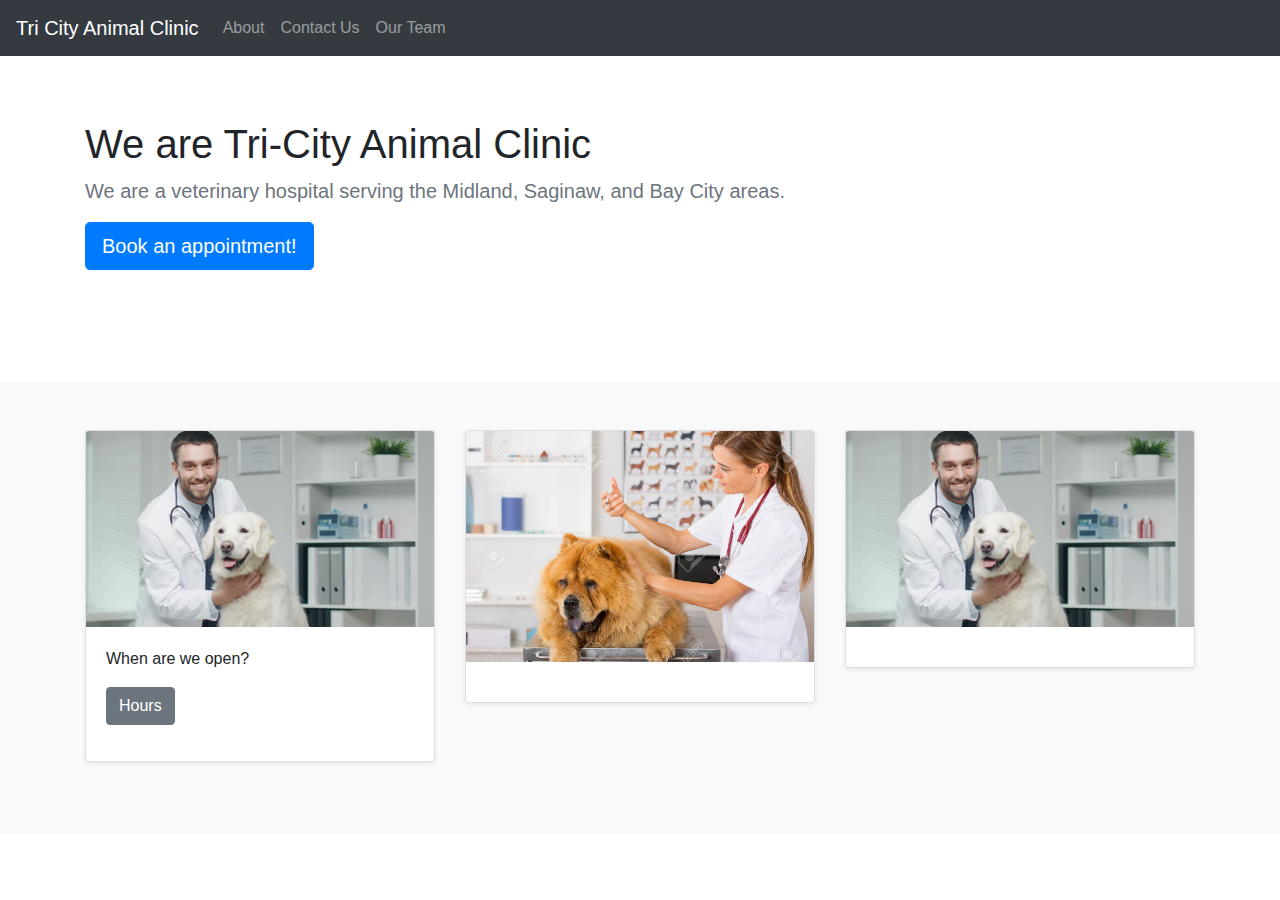
==== index.html @ b26cb358 "Initialize repository" ====
<!doctype html>
<html lang="en">
	<head>
		<meta name="viewport" content="width=device-width, initial-scale=1.0, shrink-to-fit=no">
		<meta charset="utf-8">
		<link rel="stylesheet" href="bootstrap.css">
		<script src="jquery.js"></script>
		<script src="popper.js"></script>
		<script src="bootstrap.js"></script>
	</head>
	<body>
		<header>
			<nav class="navbar navbar-expand-lg navbar-dark bg-dark">
				<a class="navbar-brand" href="index.html">Tri City Animal Clinic</a>
				<button class="navbar-toggler" type="button" data-toggle="collapse" data-target="#navbarToggler" aria-controls="navbarToggler" aria-expanded="false" aria-label="Toggle navigation">
					<span class="navbar-toggler-icon"></span>
				</button>

				<div class="collapse navbar-collapse" id="navbarToggler">
				<ul class="navbar-nav mr-auto mt-2 mt-lg-0">
					<li class="nav-item">
						<a class="nav-link" href="about.html">About</a>
					</li>
					<li class="nav-item">
			 			<a class="nav-link" href="contact.html">Contact Us</a>
					</li>
					<li class="nav-item">
						<a class="nav-link" href="team.html">Our Team</a>
					</li>
				</ul>
				</div>
			</nav>
		</header>

		<main role="main">
		<section class="jumbotron bg-white">
			<div class="container">
				<h1 class="jumbotron-heading">We are Tri-City Animal Clinic</h1>
				<p class="lead text-muted">We are a veterinary hospital serving the Midland, Saginaw, and Bay City areas.</p>
				<p><a class="btn btn-primary btn-lg" href="" role="button">Book an appointment!</a></p>
			</div>
		</section>

		<div class="album py-5 bg-light">
		<div class="container">
		<div class="row">

			<div class="col-md-4">
				<div class="card mb-4 shadow-sm">
					<img class="card-img-top" src="dog.jpg">
					<div class="card-body">
						<p class="card-text">When are we open?</p>
						<p><a class="btn btn-secondary" href="" role="button">Hours</a></p>
					</div>
				</div>
			</div>

			<div class="col-md-4">
				<div class="card mb-4 shadow-sm">
					<img class="card-img-top" src="chow.jpg">
					<div class="card-body">
						<p class="card-text"></p>
					</div>
				</div>
			</div>

			<div class="col-md-4">
				<div class="card mb-4 shadow-sm">
					<img class="card-img-top" src="dog.jpg">
					<div class="card-body">
						<p class="card-text"></p>
					</div>
				</div>
			</div>

		</div>
		</div>
		</div>
		</main>

		<footer class="container">
		</footer>
	</body>
</html>
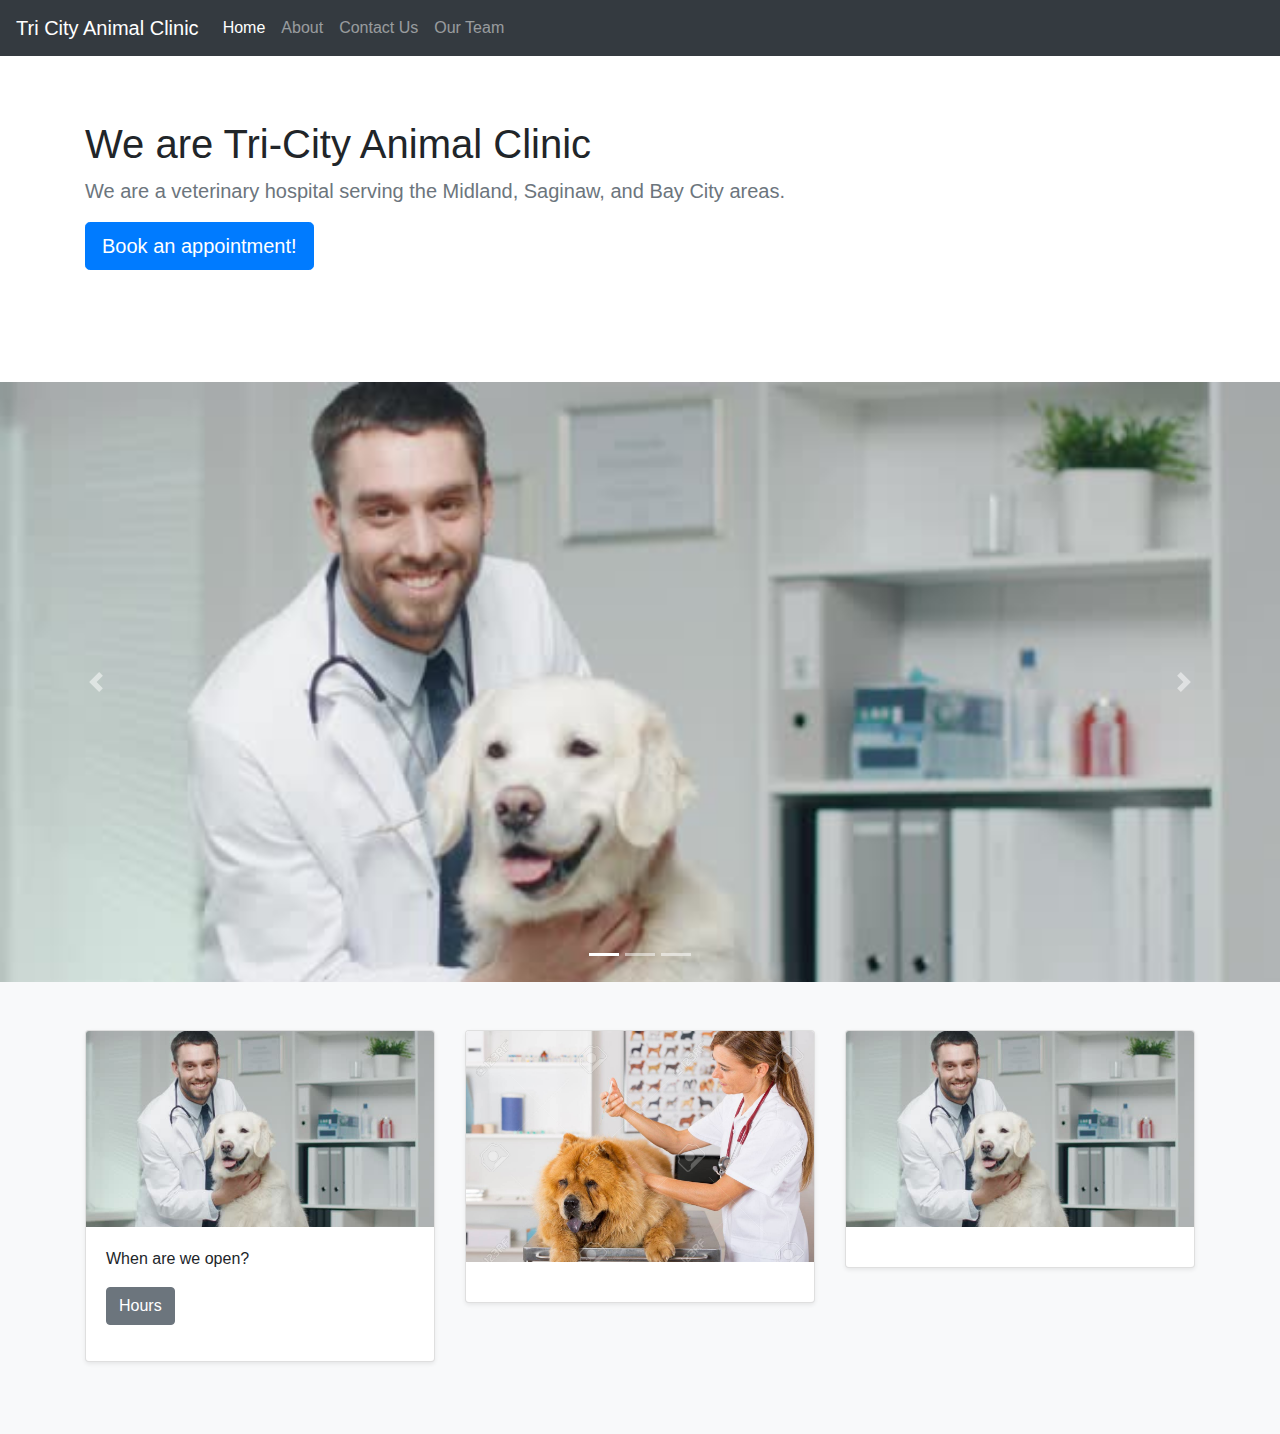
==== commit cfc0db5e: "Add carousel" ====
--- a/index.html
+++ b/index.html
@@ -4,6 +4,7 @@
 		<meta name="viewport" content="width=device-width, initial-scale=1.0, shrink-to-fit=no">
 		<meta charset="utf-8">
 		<link rel="stylesheet" href="bootstrap.css">
+		<link rel="stylesheet" href="custom.css">
 		<script src="jquery.js"></script>
 		<script src="popper.js"></script>
 		<script src="bootstrap.js"></script>
@@ -18,6 +19,9 @@
 
 				<div class="collapse navbar-collapse" id="navbarToggler">
 				<ul class="navbar-nav mr-auto mt-2 mt-lg-0">
+					<li class="nav-item active">
+						<a class="nav-link" href="index.html">Home</a>
+					</li>
 					<li class="nav-item">
 						<a class="nav-link" href="about.html">About</a>
 					</li>
@@ -40,6 +44,33 @@
 				<p><a class="btn btn-primary btn-lg" href="" role="button">Book an appointment!</a></p>
 			</div>
 		</section>
+
+			<div id="carousel" class="carousel slide" data-ride="carousel">
+				<ol class="carousel-indicators">
+					<li data-target="#carousel" data-slide-to="0" class="active"></li>
+					<li data-target="#carousel" data-slide-to="1"></li>
+					<li data-target="#carousel" data-slide-to="2"></li>
+				</ol>
+				<div class="carousel-inner">
+					<div class="carousel-item active">
+						<img class="d-block w-100" src="dog.jpg" alt="First slide">
+					</div>
+					<div class="carousel-item">
+						<img class="d-block w-100" src="chow.jpg" alt="Second slide">
+					</div>
+					<div class="carousel-item">
+						<img class="d-block w-100" src="dog2.jpg" alt="Third slide">
+					</div>
+				</div>
+				<a class="carousel-control-prev" href="#carousel" role="button" data-slide="prev">
+					<span class="carousel-control-prev-icon" aria-hidden="true"></span>
+					<span class="sr-only">Previous</span>
+				</a>
+				<a class="carousel-control-next" href="#carousel" role="button" data-slide="next">
+					<span class="carousel-control-next-icon" aria-hidden="true"></span>
+					<span class="sr-only">Next</span>
+				</a>
+			</div>
 
 		<div class="album py-5 bg-light">
 		<div class="container">
--- a/custom.css
+++ b/custom.css
@@ -0,0 +1,3 @@
+.carousel-inner {
+	max-height: 600px;
+}
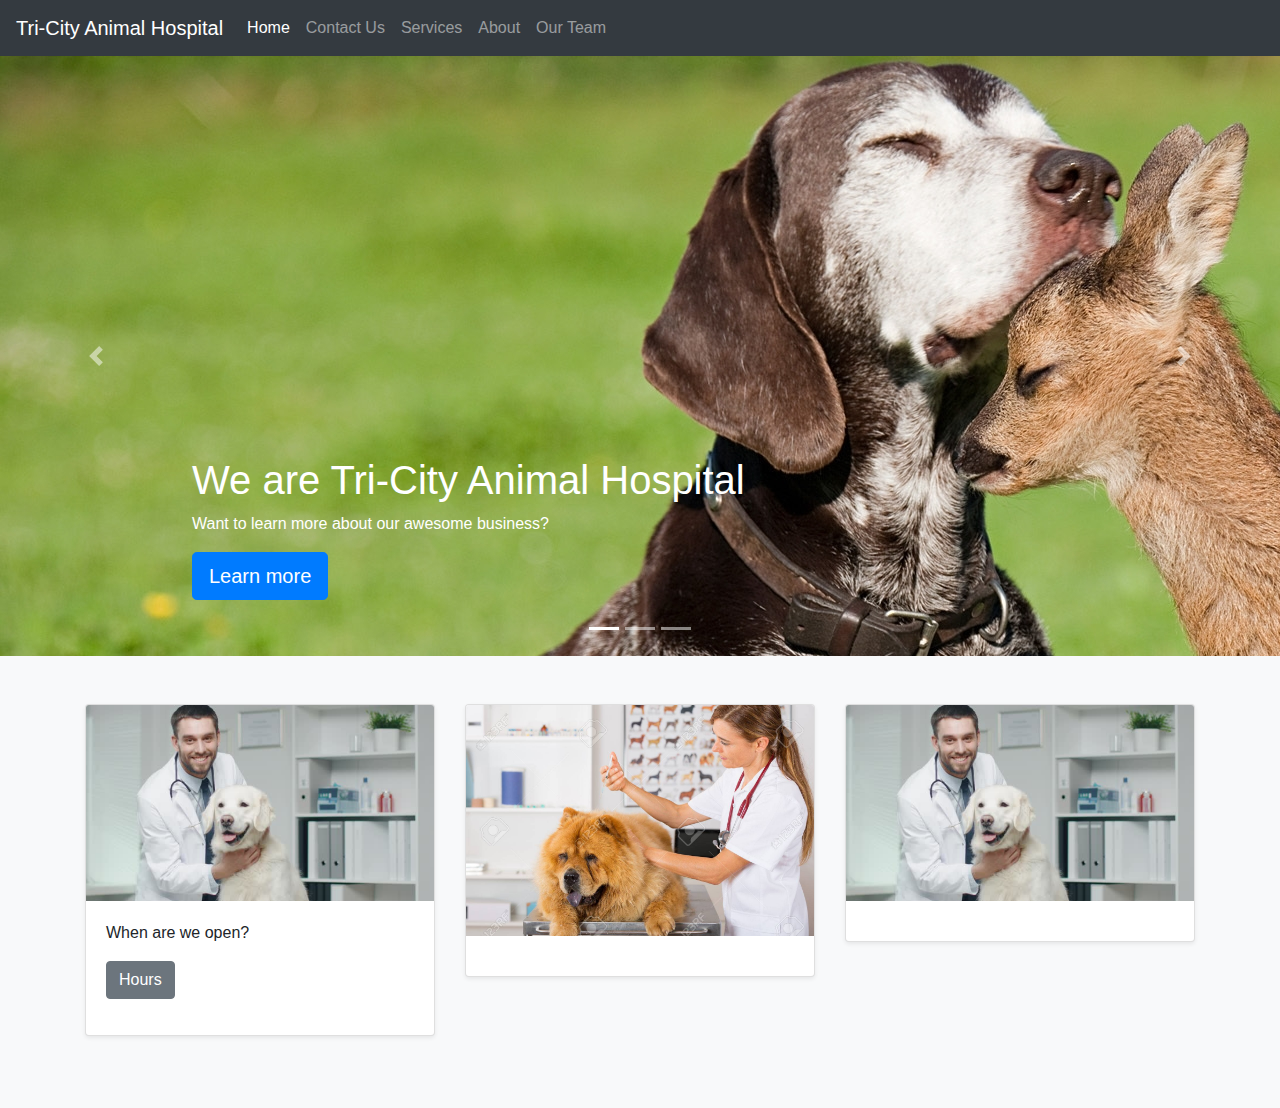
==== commit 1d74db6d: "Update home page" ====
--- a/index.html
+++ b/index.html
@@ -12,7 +12,7 @@
 	<body>
 		<header>
 			<nav class="navbar navbar-expand-lg navbar-dark bg-dark">
-				<a class="navbar-brand" href="index.html">Tri City Animal Clinic</a>
+				<a class="navbar-brand" href="index.html">Tri-City Animal Hospital</a>
 				<button class="navbar-toggler" type="button" data-toggle="collapse" data-target="#navbarToggler" aria-controls="navbarToggler" aria-expanded="false" aria-label="Toggle navigation">
 					<span class="navbar-toggler-icon"></span>
 				</button>
@@ -23,10 +23,13 @@
 						<a class="nav-link" href="index.html">Home</a>
 					</li>
 					<li class="nav-item">
-						<a class="nav-link" href="about.html">About</a>
+			 			<a class="nav-link" href="contact.html">Contact Us</a>
 					</li>
 					<li class="nav-item">
-			 			<a class="nav-link" href="contact.html">Contact Us</a>
+						<a class="nav-link" href="services.html">Services</a>
+					</li>
+					<li class="nav-item">
+						<a class="nav-link" href="about.html">About</a>
 					</li>
 					<li class="nav-item">
 						<a class="nav-link" href="team.html">Our Team</a>
@@ -37,13 +40,6 @@
 		</header>
 
 		<main role="main">
-		<section class="jumbotron bg-white">
-			<div class="container">
-				<h1 class="jumbotron-heading">We are Tri-City Animal Clinic</h1>
-				<p class="lead text-muted">We are a veterinary hospital serving the Midland, Saginaw, and Bay City areas.</p>
-				<p><a class="btn btn-primary btn-lg" href="" role="button">Book an appointment!</a></p>
-			</div>
-		</section>
 
 			<div id="carousel" class="carousel slide" data-ride="carousel">
 				<ol class="carousel-indicators">
@@ -52,15 +48,37 @@
 					<li data-target="#carousel" data-slide-to="2"></li>
 				</ol>
 				<div class="carousel-inner">
-					<div class="carousel-item active">
-						<img class="d-block w-100" src="dog.jpg" alt="First slide">
+
+					<div class="carousel-item active" id="item1">
+						<div class="container">
+							<div class="carousel-caption text-left">
+								<h1>We are Tri-City Animal Hospital</h1>
+								<p>Want to learn more about our awesome business?</p>
+								<p><a href="about.html" class="btn btn-lg btn-primary" role="button">Learn more</a></p>
+							</div>
+						</div>
 					</div>
-					<div class="carousel-item">
-						<img class="d-block w-100" src="chow.jpg" alt="Second slide">
+
+					<div class="carousel-item" id="item2">
+						<div class="container">
+							<div class="carousel-caption">
+								<h1>We are Tri-City Animal Hospital</h1>
+								<p>Want to learn more about our awesome business?</p>
+								<p><a href="about.html" class="btn btn-lg btn-primary" role="button">Learn more</a></p>
+							</div>
+						</div>
 					</div>
-					<div class="carousel-item">
-						<img class="d-block w-100" src="dog2.jpg" alt="Third slide">
+
+					<div class="carousel-item" id="item3">
+						<div class="container">
+							<div class="carousel-caption text-right">
+								<h1>We are Tri-City Animal Hospital</h1>
+								<p>Want to learn more about our awesome business?</p>
+								<p><a href="about.html" class="btn btn-lg btn-primary" role="button">Learn more</a></p>
+							</div>
+						</div>
 					</div>
+
 				</div>
 				<a class="carousel-control-prev" href="#carousel" role="button" data-slide="prev">
 					<span class="carousel-control-prev-icon" aria-hidden="true"></span>
--- a/custom.css
+++ b/custom.css
@@ -1,3 +1,12 @@
-.carousel-inner {
-	max-height: 600px;
+.carousel-item {
+	min-height:600px;
 }
+#item1 {
+	background:url("fren.jpg") fixed;
+}
+#item2 {
+	background:url("rabbit.jpg") center center fixed;
+}
+#item3 {
+	background:url("cat.jpg") center center fixed;
+}
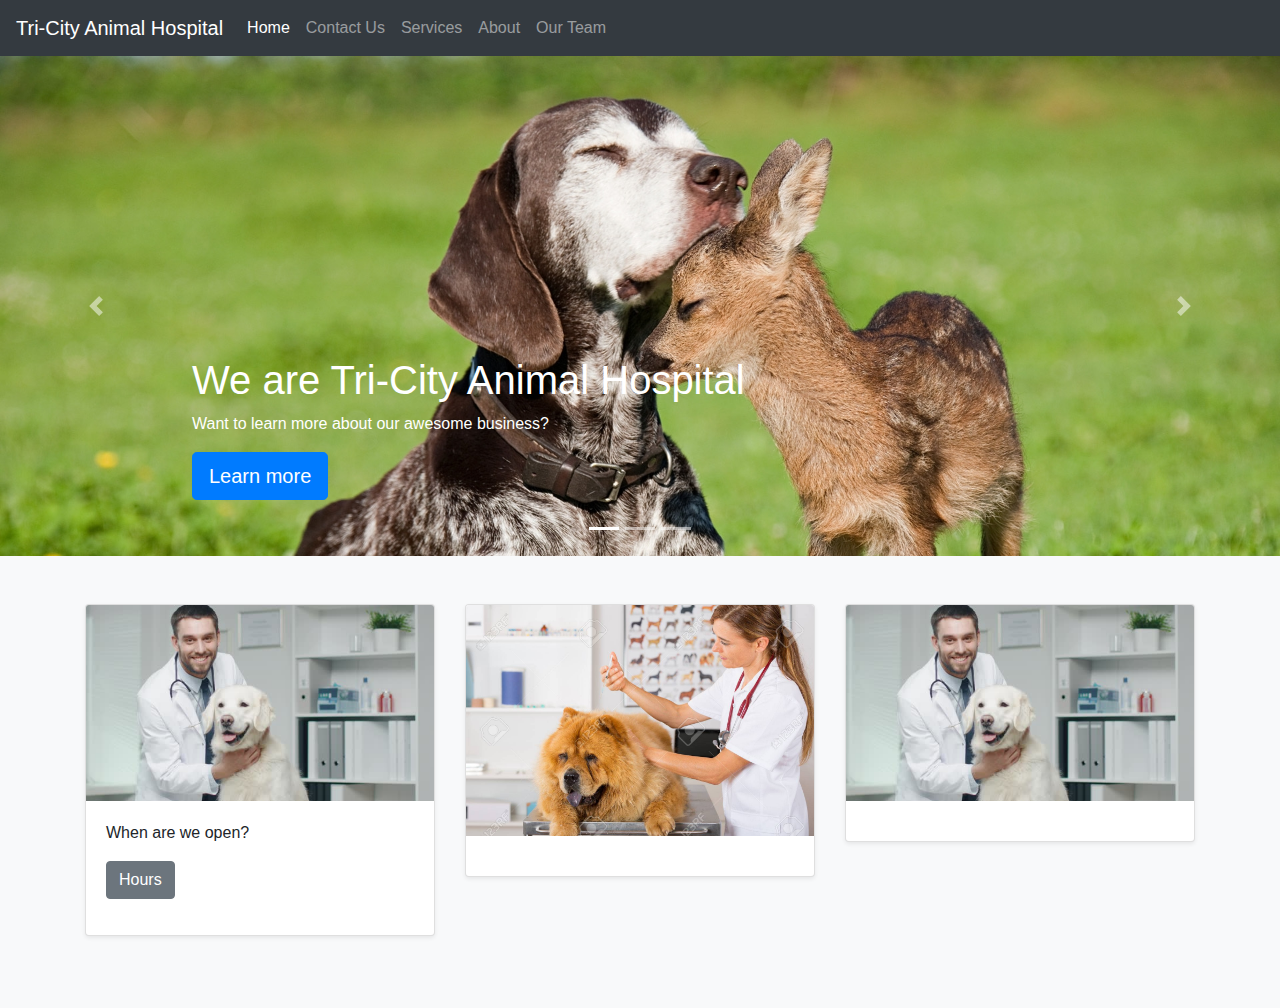
==== commit 66a3d12a: "modified:   custom.css" ====
--- a/index.html
+++ b/index.html
@@ -50,6 +50,7 @@
 				<div class="carousel-inner">
 
 					<div class="carousel-item active" id="item1">
+						<div class="slide first-slide"></div>
 						<div class="container">
 							<div class="carousel-caption text-left">
 								<h1>We are Tri-City Animal Hospital</h1>
@@ -60,6 +61,7 @@
 					</div>
 
 					<div class="carousel-item" id="item2">
+						<div class="slide second-slide"></div>
 						<div class="container">
 							<div class="carousel-caption">
 								<h1>We are Tri-City Animal Hospital</h1>
@@ -70,6 +72,7 @@
 					</div>
 
 					<div class="carousel-item" id="item3">
+						<div class="slide third-slide"></div>
 						<div class="container">
 							<div class="carousel-caption text-right">
 								<h1>We are Tri-City Animal Hospital</h1>
--- a/custom.css
+++ b/custom.css
@@ -1,12 +1,22 @@
-.carousel-item {
-	min-height:600px;
+.slide {
+	height: 350px;
+	background-size:cover;
+	background-repeat: no-repeat;
 }
-#item1 {
-	background:url("fren.jpg") fixed;
+@media (min-width: 900px) {
+	.slide {
+		height:500px;
+	}
 }
-#item2 {
-	background:url("rabbit.jpg") center center fixed;
+.first-slide {
+	background-image:url("fren.jpg"); 
 }
-#item3 {
-	background:url("cat.jpg") center center fixed;
+.second-slide {
+	background-image:url("rabbit.jpg");
+	background-position:center;
 }
+.third-slide {
+	background-image:url("cat.jpg");
+	background-position:center;
+}
+
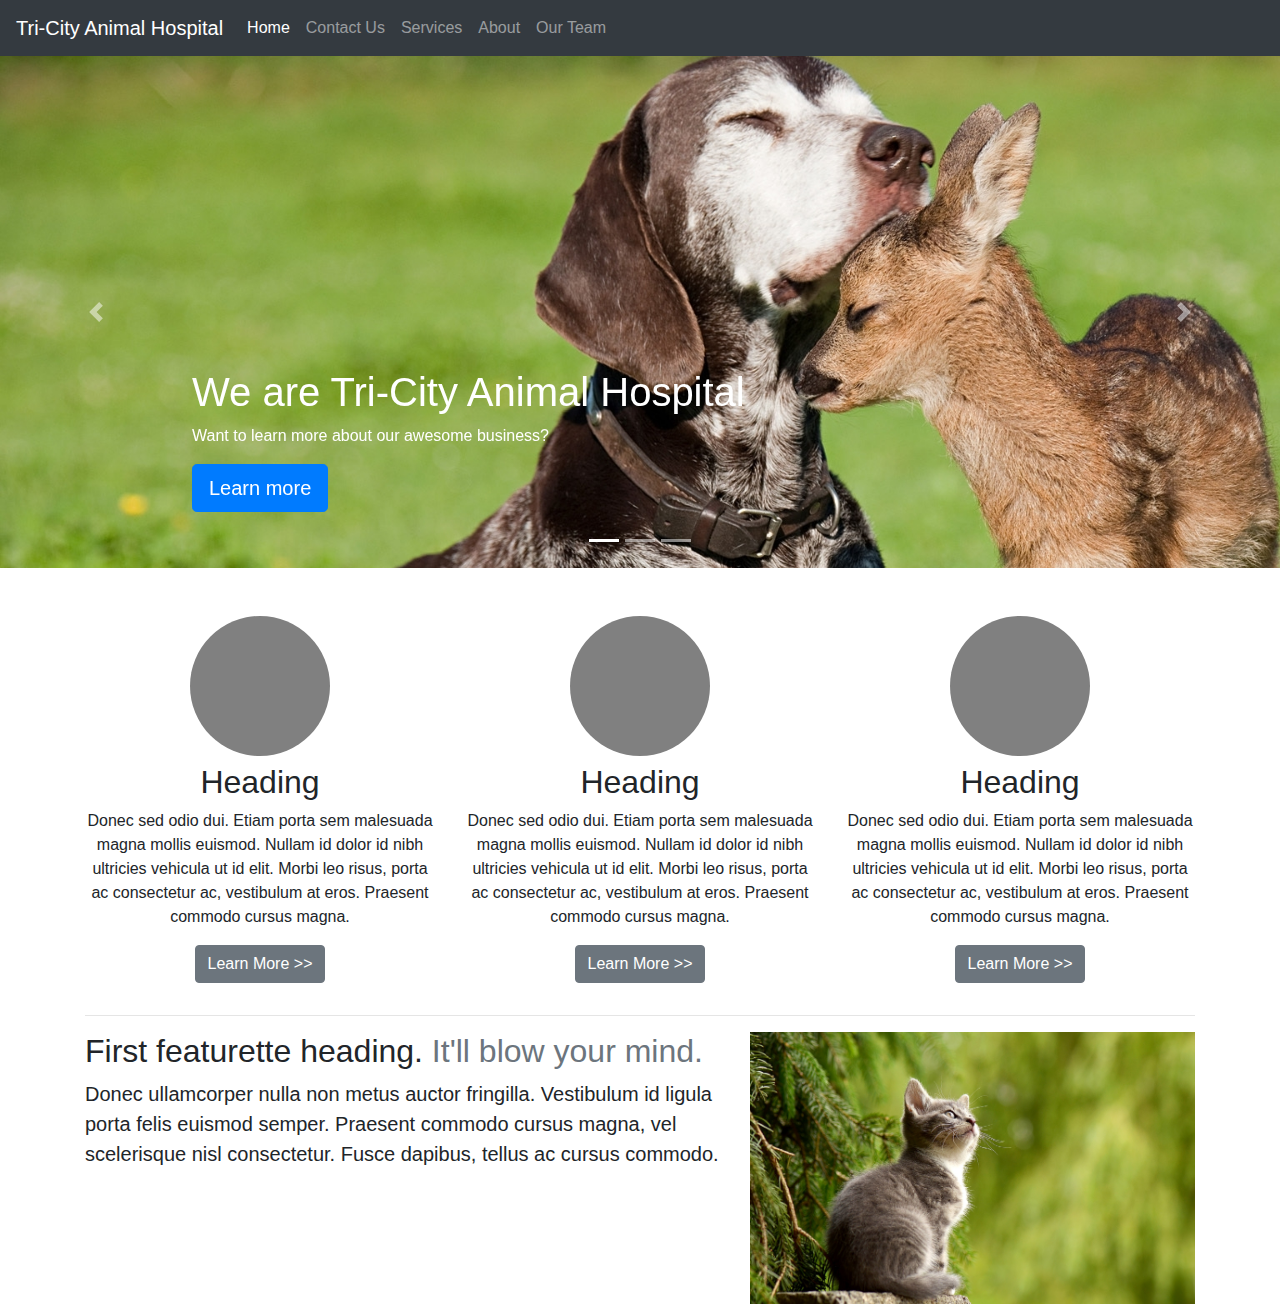
==== commit a629564e: "Update home page" ====
--- a/index.html
+++ b/index.html
@@ -41,16 +41,16 @@
 
 		<main role="main">
 
-			<div id="carousel" class="carousel slide" data-ride="carousel">
+			<div id="carousel" class="carousel slide mb-5" data-ride="carousel">
 				<ol class="carousel-indicators">
 					<li data-target="#carousel" data-slide-to="0" class="active"></li>
 					<li data-target="#carousel" data-slide-to="1"></li>
 					<li data-target="#carousel" data-slide-to="2"></li>
 				</ol>
+
 				<div class="carousel-inner">
 
-					<div class="carousel-item active" id="item1">
-						<div class="slide first-slide"></div>
+					<div class="carousel-item active">
 						<div class="container">
 							<div class="carousel-caption text-left">
 								<h1>We are Tri-City Animal Hospital</h1>
@@ -60,8 +60,7 @@
 						</div>
 					</div>
 
-					<div class="carousel-item" id="item2">
-						<div class="slide second-slide"></div>
+					<div class="carousel-item">
 						<div class="container">
 							<div class="carousel-caption">
 								<h1>We are Tri-City Animal Hospital</h1>
@@ -71,8 +70,7 @@
 						</div>
 					</div>
 
-					<div class="carousel-item" id="item3">
-						<div class="slide third-slide"></div>
+					<div class="carousel-item">
 						<div class="container">
 							<div class="carousel-caption text-right">
 								<h1>We are Tri-City Animal Hospital</h1>
@@ -93,41 +91,53 @@
 				</a>
 			</div>
 
-		<div class="album py-5 bg-light">
-		<div class="container">
-		<div class="row">
-
-			<div class="col-md-4">
-				<div class="card mb-4 shadow-sm">
-					<img class="card-img-top" src="dog.jpg">
-					<div class="card-body">
-						<p class="card-text">When are we open?</p>
-						<p><a class="btn btn-secondary" href="" role="button">Hours</a></p>
-					</div>
+			<div class="container">
+			<div class="row text-center">
+				<div class="col-lg-4">
+					<div class="rounded-circle" style="width:140px;height:140px;background:grey;display:inline-block;"></div>
+					<h2>Heading</h2>
+					<p>
+						Donec sed odio dui. Etiam porta sem malesuada magna mollis euismod. Nullam id dolor id nibh ultricies vehicula ut id elit. Morbi leo risus, porta ac consectetur ac, vestibulum at eros. Praesent commodo cursus magna.
+					</p>
+					<p><a href="about.html" class="btn btn-secondary" role="button">Learn More >></a></p>
+				</div>
+				<div class="col-lg-4">
+					<div class="rounded-circle" style="width:140px;height:140px;background:grey;display:inline-block;"></div>
+					<h2>Heading</h2>
+					<p>
+						Donec sed odio dui. Etiam porta sem malesuada magna mollis euismod. Nullam id dolor id nibh ultricies vehicula ut id elit. Morbi leo risus, porta ac consectetur ac, vestibulum at eros. Praesent commodo cursus magna.
+					</p>
+					<p><a href="about.html" class="btn btn-secondary" role="button">Learn More >></a></p>
+				</div>
+				<div class="col-lg-4">
+					<div class="rounded-circle" style="width:140px;height:140px;background:grey;display:inline-block;"></div>
+					<h2>Heading</h2>
+					<p>
+						Donec sed odio dui. Etiam porta sem malesuada magna mollis euismod. Nullam id dolor id nibh ultricies vehicula ut id elit. Morbi leo risus, porta ac consectetur ac, vestibulum at eros. Praesent commodo cursus magna.
+					</p>
+					<p><a href="about.html" class="btn btn-secondary" role="button">Learn More >></a></p>
 				</div>
 			</div>
+			</div>
 
-			<div class="col-md-4">
-				<div class="card mb-4 shadow-sm">
-					<img class="card-img-top" src="chow.jpg">
-					<div class="card-body">
-						<p class="card-text"></p>
-					</div>
+			<div class="container">
+			<hr class="featurette-divider">
+			<div class="row featurette">
+				<div class="col-md-7">
+					<h2 class="featurette-heading">
+						First featurette heading.
+						<span class="text-muted">It'll blow your mind.</span>
+					</h2>
+					<p class="lead">
+					Donec ullamcorper nulla non metus auctor fringilla. Vestibulum id ligula porta felis euismod semper. Praesent commodo cursus magna, vel scelerisque nisl consectetur. Fusce dapibus, tellus ac cursus commodo.
+					</p>
+				</div>
+				<div class="col-md-5">
+					<img class="featurette-image img-fluid mx-auto" src="cat.jpg" style="width:100%">
 				</div>
 			</div>
-
-			<div class="col-md-4">
-				<div class="card mb-4 shadow-sm">
-					<img class="card-img-top" src="dog.jpg">
-					<div class="card-body">
-						<p class="card-text"></p>
-					</div>
-				</div>
 			</div>
 
-		</div>
-		</div>
-		</div>
 		</main>
 
 		<footer class="container">
--- a/custom.css
+++ b/custom.css
@@ -1,22 +1,7 @@
-.slide {
-	height: 350px;
+.carousel-item {
+	height:512px;
+}
+.carousel-inner {
+	background: url("fren.jpg") no-repeat left center fixed;
 	background-size:cover;
-	background-repeat: no-repeat;
 }
-@media (min-width: 900px) {
-	.slide {
-		height:500px;
-	}
-}
-.first-slide {
-	background-image:url("fren.jpg"); 
-}
-.second-slide {
-	background-image:url("rabbit.jpg");
-	background-position:center;
-}
-.third-slide {
-	background-image:url("cat.jpg");
-	background-position:center;
-}
-
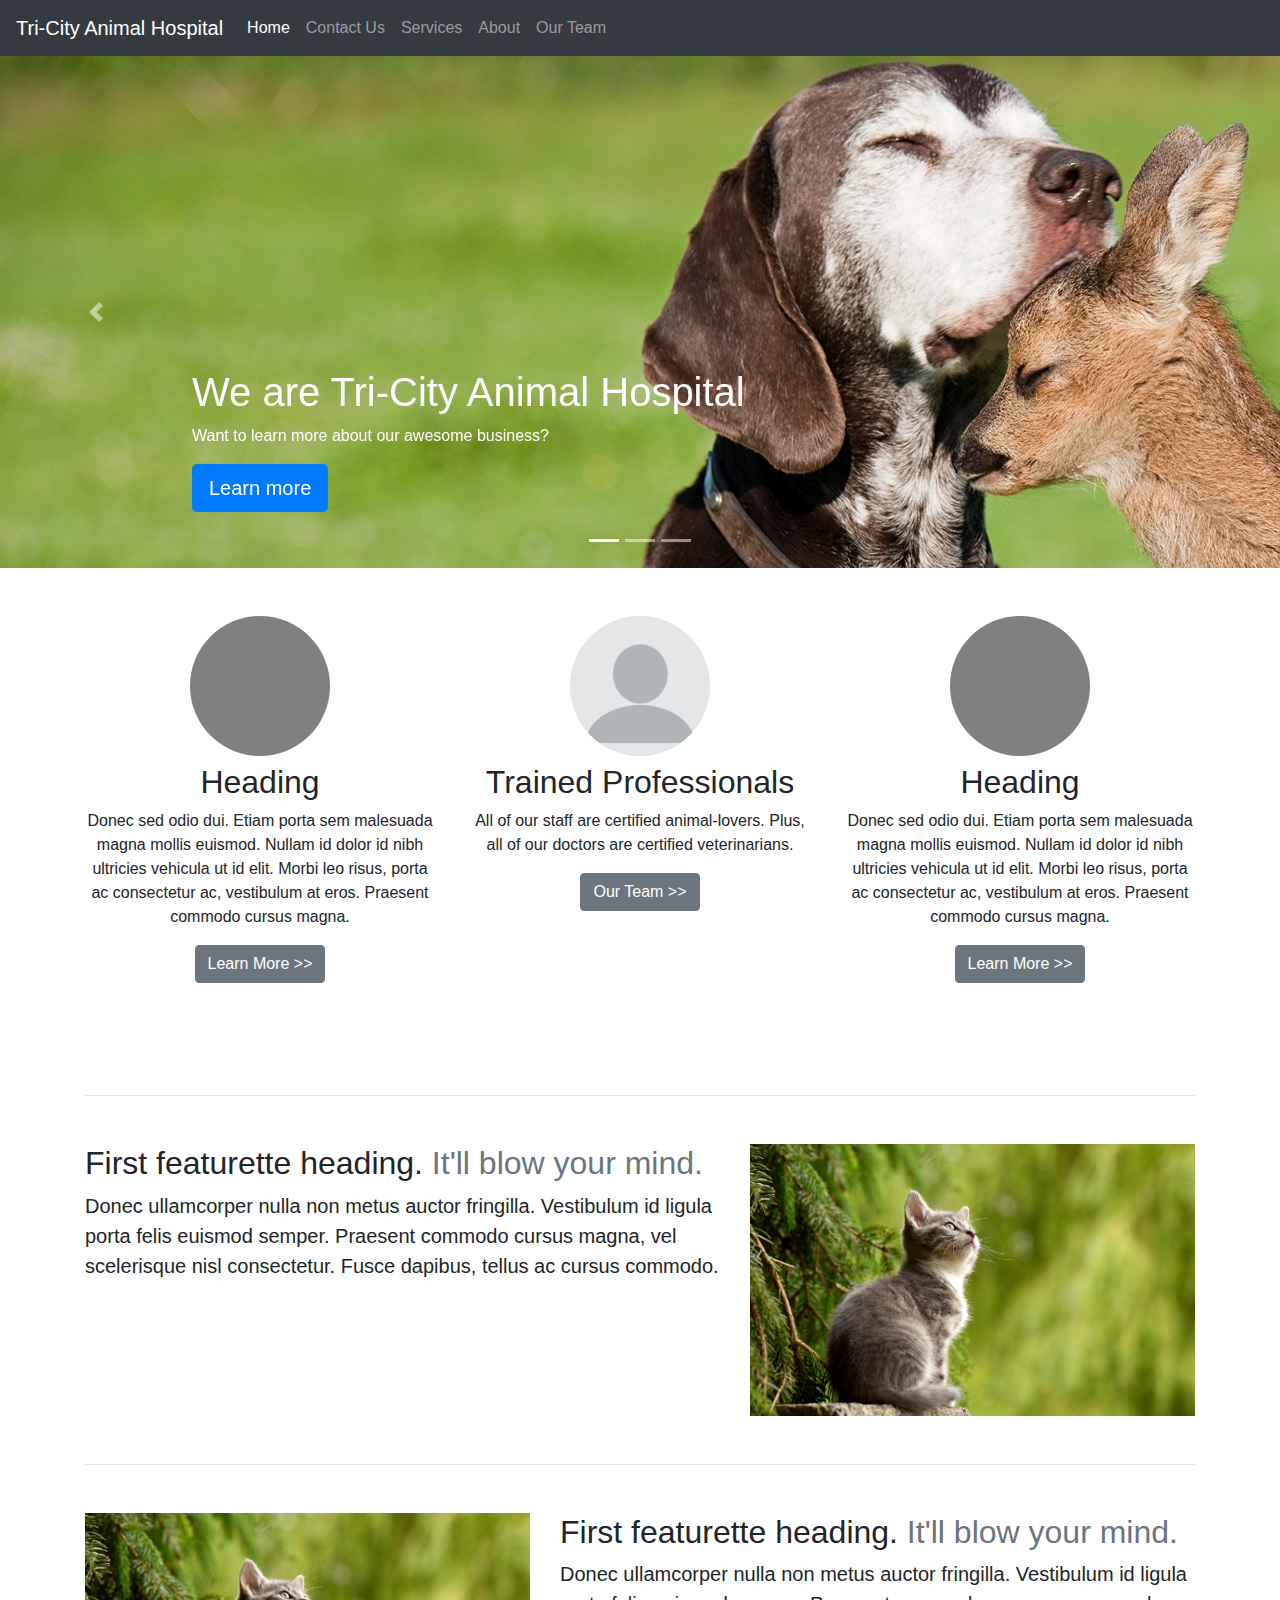
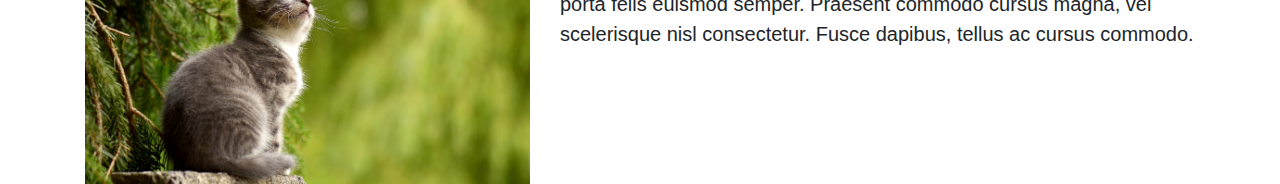
==== commit 4a601144: "Add Font Awesome icon capability and organize directories" ====
--- a/index.html
+++ b/index.html
@@ -3,11 +3,11 @@
 	<head>
 		<meta name="viewport" content="width=device-width, initial-scale=1.0, shrink-to-fit=no">
 		<meta charset="utf-8">
-		<link rel="stylesheet" href="bootstrap.css">
-		<link rel="stylesheet" href="custom.css">
-		<script src="jquery.js"></script>
-		<script src="popper.js"></script>
-		<script src="bootstrap.js"></script>
+		<link rel="stylesheet" href="css/bootstrap.css">
+		<link rel="stylesheet" href="css/custom.css">
+		<script src="js/jquery.js"></script>
+		<script src="js/popper.js"></script>
+		<script src="js/bootstrap.js"></script>
 	</head>
 	<body>
 		<header>
@@ -42,6 +42,7 @@
 		<main role="main">
 
 			<div id="carousel" class="carousel slide mb-5" data-ride="carousel">
+
 				<ol class="carousel-indicators">
 					<li data-target="#carousel" data-slide-to="0" class="active"></li>
 					<li data-target="#carousel" data-slide-to="1"></li>
@@ -62,7 +63,7 @@
 
 					<div class="carousel-item">
 						<div class="container">
-							<div class="carousel-caption">
+							<div class="carousel-caption text-left">
 								<h1>We are Tri-City Animal Hospital</h1>
 								<p>Want to learn more about our awesome business?</p>
 								<p><a href="about.html" class="btn btn-lg btn-primary" role="button">Learn more</a></p>
@@ -72,7 +73,7 @@
 
 					<div class="carousel-item">
 						<div class="container">
-							<div class="carousel-caption text-right">
+							<div class="carousel-caption text-left">
 								<h1>We are Tri-City Animal Hospital</h1>
 								<p>Want to learn more about our awesome business?</p>
 								<p><a href="about.html" class="btn btn-lg btn-primary" role="button">Learn more</a></p>
@@ -81,6 +82,7 @@
 					</div>
 
 				</div>
+
 				<a class="carousel-control-prev" href="#carousel" role="button" data-slide="prev">
 					<span class="carousel-control-prev-icon" aria-hidden="true"></span>
 					<span class="sr-only">Previous</span>
@@ -89,53 +91,69 @@
 					<span class="carousel-control-next-icon" aria-hidden="true"></span>
 					<span class="sr-only">Next</span>
 				</a>
+
 			</div>
 
 			<div class="container">
-			<div class="row text-center">
-				<div class="col-lg-4">
-					<div class="rounded-circle" style="width:140px;height:140px;background:grey;display:inline-block;"></div>
-					<h2>Heading</h2>
-					<p>
-						Donec sed odio dui. Etiam porta sem malesuada magna mollis euismod. Nullam id dolor id nibh ultricies vehicula ut id elit. Morbi leo risus, porta ac consectetur ac, vestibulum at eros. Praesent commodo cursus magna.
-					</p>
-					<p><a href="about.html" class="btn btn-secondary" role="button">Learn More >></a></p>
+				<div class="row text-center">
+					<div class="col-lg-4 mb-5">
+						<div class="rounded-circle" style="width:140px;height:140px;background:grey;display:inline-block;"></div>
+						<h2>Heading</h2>
+						<p>
+							Donec sed odio dui. Etiam porta sem malesuada magna mollis euismod. Nullam id dolor id nibh ultricies vehicula ut id elit. Morbi leo risus, porta ac consectetur ac, vestibulum at eros. Praesent commodo cursus magna.
+						</p>
+						<p><a href="about.html" class="btn btn-secondary" role="button">Learn More >></a></p>
+					</div>
+					<div class="col-lg-4 mb-5">
+						<div class="rounded-circle" style="width:140px;height:140px;background:grey;display:inline-block;background:url('imgs/avatar.jpg');background-size:contain;"></div>
+						<h2>Trained Professionals</h2>
+						<p>
+							All of our staff are certified animal-lovers. Plus, all of our doctors are certified veterinarians.
+						</p>
+						<p><a href="about.html" class="btn btn-secondary" role="button">Our Team >></a></p>
+					</div>
+					<div class="col-lg-4 mb-5">
+						<div class="rounded-circle" style="width:140px;height:140px;background:grey;display:inline-block;"></div>
+						<h2>Heading</h2>
+						<p>
+							Donec sed odio dui. Etiam porta sem malesuada magna mollis euismod. Nullam id dolor id nibh ultricies vehicula ut id elit. Morbi leo risus, porta ac consectetur ac, vestibulum at eros. Praesent commodo cursus magna.
+						</p>
+						<p><a href="team.html" class="btn btn-secondary" role="button">Learn More >></a></p>
+					</div>
 				</div>
-				<div class="col-lg-4">
-					<div class="rounded-circle" style="width:140px;height:140px;background:grey;display:inline-block;"></div>
-					<h2>Heading</h2>
-					<p>
-						Donec sed odio dui. Etiam porta sem malesuada magna mollis euismod. Nullam id dolor id nibh ultricies vehicula ut id elit. Morbi leo risus, porta ac consectetur ac, vestibulum at eros. Praesent commodo cursus magna.
-					</p>
-					<p><a href="about.html" class="btn btn-secondary" role="button">Learn More >></a></p>
+
+				<hr class="featurette-divider mb-5 mt-5">
+				<div class="row featurette mb-5 mt-5">
+					<div class="col-md-7">
+						<h2 class="featurette-heading">
+							First featurette heading.
+							<span class="text-muted">It'll blow your mind.</span>
+						</h2>
+						<p class="lead">
+						Donec ullamcorper nulla non metus auctor fringilla. Vestibulum id ligula porta felis euismod semper. Praesent commodo cursus magna, vel scelerisque nisl consectetur. Fusce dapibus, tellus ac cursus commodo.
+						</p>
+					</div>
+					<div class="col-md-5">
+						<img class="featurette-image img-fluid mx-auto" src="imgs/cat.jpg" style="width:100%">
+					</div>
 				</div>
-				<div class="col-lg-4">
-					<div class="rounded-circle" style="width:140px;height:140px;background:grey;display:inline-block;"></div>
-					<h2>Heading</h2>
-					<p>
-						Donec sed odio dui. Etiam porta sem malesuada magna mollis euismod. Nullam id dolor id nibh ultricies vehicula ut id elit. Morbi leo risus, porta ac consectetur ac, vestibulum at eros. Praesent commodo cursus magna.
-					</p>
-					<p><a href="about.html" class="btn btn-secondary" role="button">Learn More >></a></p>
+				
+				<hr class="featurette-divider mt-5 mb-5">
+				<div class="row featurette">
+					<div class="col-md-7 order-md-2">
+						<h2 class="featurette-heading">
+							First featurette heading.
+							<span class="text-muted">It'll blow your mind.</span>
+						</h2>
+						<p class="lead">
+						Donec ullamcorper nulla non metus auctor fringilla. Vestibulum id ligula porta felis euismod semper. Praesent commodo cursus magna, vel scelerisque nisl consectetur. Fusce dapibus, tellus ac cursus commodo.
+						</p>
+					</div>
+					<div class="col-md-5">
+						<img class="featurette-image img-fluid mx-auto" src="imgs/cat.jpg" style="width:100%">
+					</div>
 				</div>
-			</div>
-			</div>
 
-			<div class="container">
-			<hr class="featurette-divider">
-			<div class="row featurette">
-				<div class="col-md-7">
-					<h2 class="featurette-heading">
-						First featurette heading.
-						<span class="text-muted">It'll blow your mind.</span>
-					</h2>
-					<p class="lead">
-					Donec ullamcorper nulla non metus auctor fringilla. Vestibulum id ligula porta felis euismod semper. Praesent commodo cursus magna, vel scelerisque nisl consectetur. Fusce dapibus, tellus ac cursus commodo.
-					</p>
-				</div>
-				<div class="col-md-5">
-					<img class="featurette-image img-fluid mx-auto" src="cat.jpg" style="width:100%">
-				</div>
-			</div>
 			</div>
 
 		</main>
--- a/css/custom.css
+++ b/css/custom.css
@@ -0,0 +1,6 @@
+.carousel-item {
+	height:512px;
+}
+.carousel-inner {
+	background: url("../imgs/fren.jpg") no-repeat left top fixed;
+}
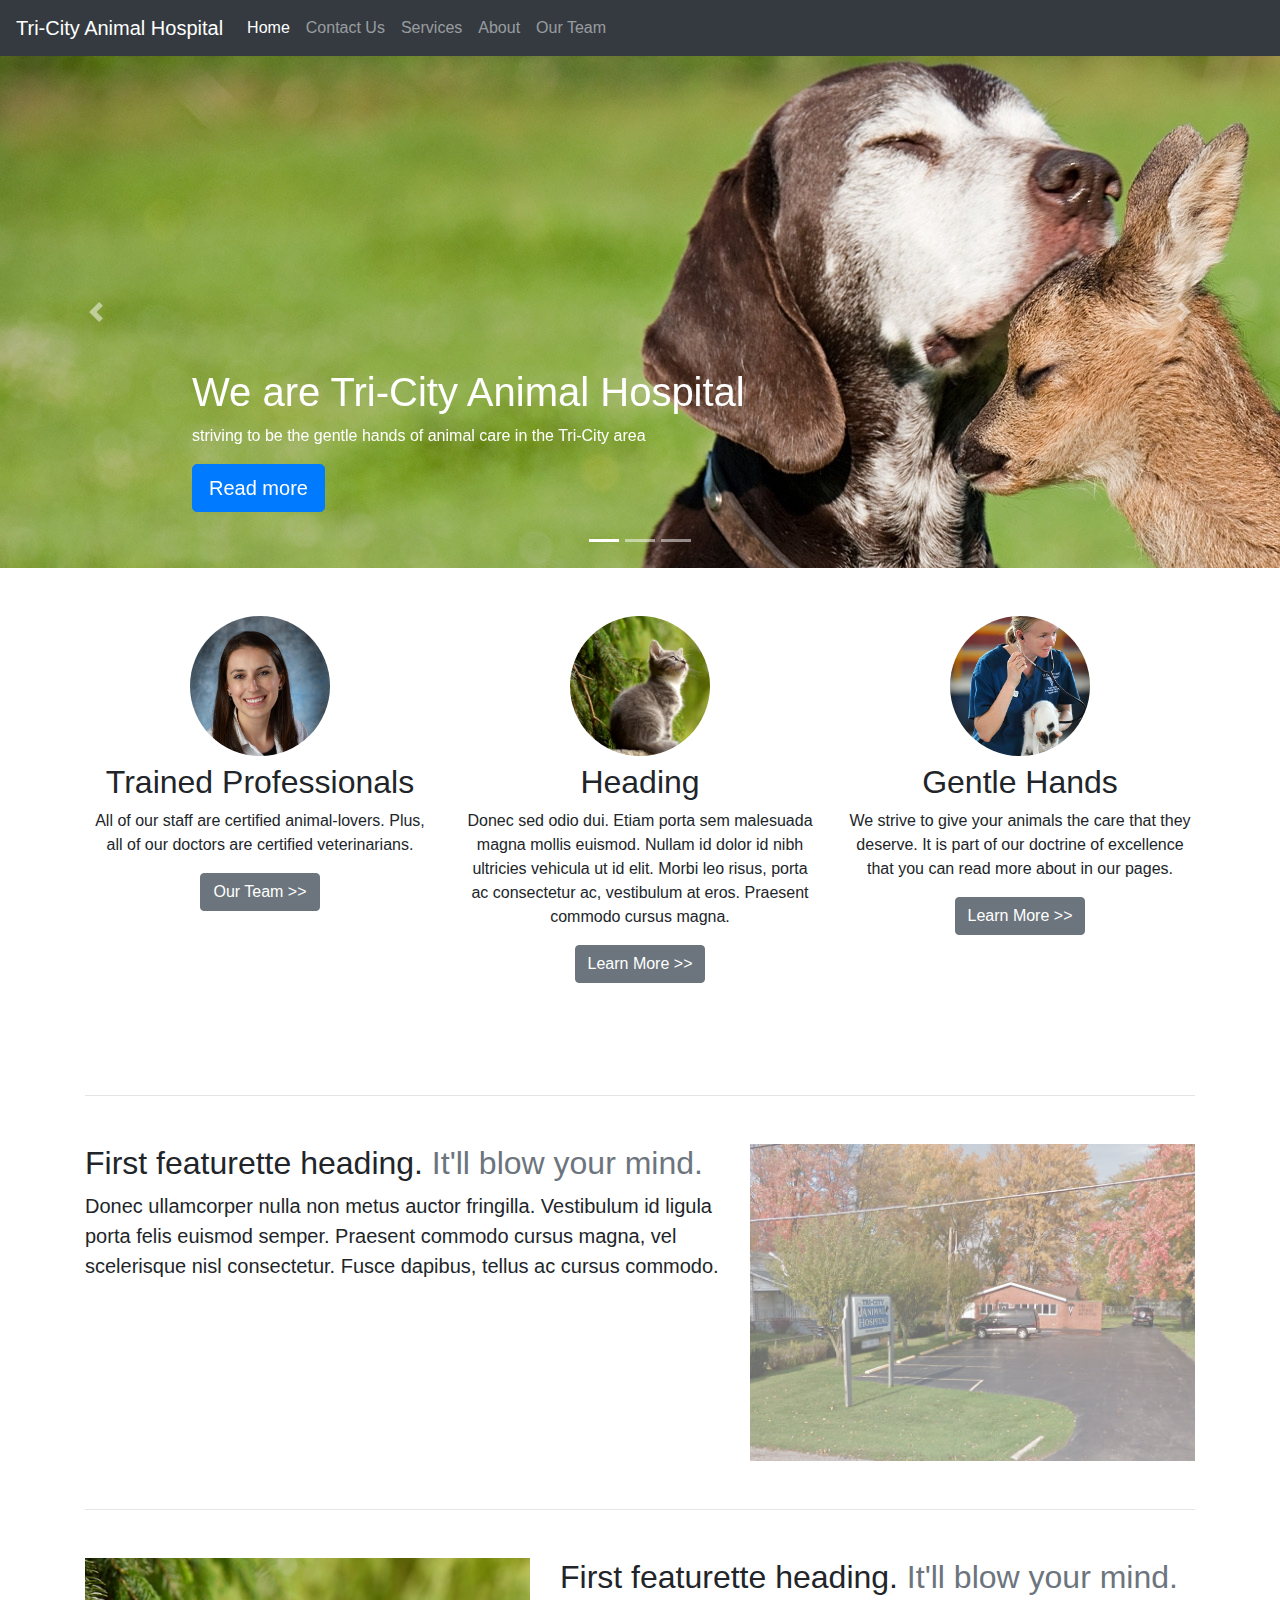
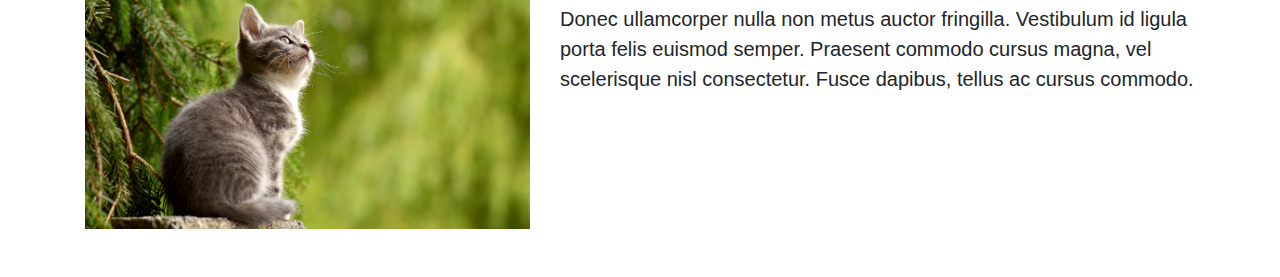
==== commit bae06045: "Update services page" ====
--- a/index.html
+++ b/index.html
@@ -39,7 +39,7 @@
 			</nav>
 		</header>
 
-		<main role="main">
+		<main role="main" class="mb-5">
 
 			<div id="carousel" class="carousel slide mb-5" data-ride="carousel">
 
@@ -55,8 +55,8 @@
 						<div class="container">
 							<div class="carousel-caption text-left">
 								<h1>We are Tri-City Animal Hospital</h1>
-								<p>Want to learn more about our awesome business?</p>
-								<p><a href="about.html" class="btn btn-lg btn-primary" role="button">Learn more</a></p>
+								<p>striving to be the gentle hands of animal care in the Tri-City area</p>
+								<p><a href="about.html" class="btn btn-lg btn-primary" role="button">Read more</a></p>
 							</div>
 						</div>
 					</div>
@@ -96,29 +96,32 @@
 
 			<div class="container">
 				<div class="row text-center">
+
 					<div class="col-lg-4 mb-5">
-						<div class="rounded-circle" style="width:140px;height:140px;background:grey;display:inline-block;"></div>
+						<div class="rounded-circle" style="background:url('imgs/dobrzynski.jpg');background-size:cover;"></div>
+						<h2>Trained Professionals</h2>
+						<p>
+							All of our staff are certified animal-lovers. Plus, all of our doctors are certified veterinarians.
+						</p>
+						<p><a href="team.html" class="btn btn-secondary" role="button">Our Team >></a></p>
+					</div>
+
+					<div class="col-lg-4 mb-5">
+						<div class="rounded-circle" style="background-image:url('imgs/cat.jpg');"></div>
 						<h2>Heading</h2>
 						<p>
 							Donec sed odio dui. Etiam porta sem malesuada magna mollis euismod. Nullam id dolor id nibh ultricies vehicula ut id elit. Morbi leo risus, porta ac consectetur ac, vestibulum at eros. Praesent commodo cursus magna.
 						</p>
 						<p><a href="about.html" class="btn btn-secondary" role="button">Learn More >></a></p>
 					</div>
+
 					<div class="col-lg-4 mb-5">
-						<div class="rounded-circle" style="width:140px;height:140px;background:grey;display:inline-block;background:url('imgs/avatar.jpg');background-size:contain;"></div>
-						<h2>Trained Professionals</h2>
+						<div class="rounded-circle" style="background-image:url('imgs/vet.jpg');background-position:center center;"></div>
+						<h2>Gentle Hands</h2>
 						<p>
-							All of our staff are certified animal-lovers. Plus, all of our doctors are certified veterinarians.
+							We strive to give your animals the care that they deserve. It is part of our doctrine of excellence that you can read more about in our pages.
 						</p>
-						<p><a href="about.html" class="btn btn-secondary" role="button">Our Team >></a></p>
-					</div>
-					<div class="col-lg-4 mb-5">
-						<div class="rounded-circle" style="width:140px;height:140px;background:grey;display:inline-block;"></div>
-						<h2>Heading</h2>
-						<p>
-							Donec sed odio dui. Etiam porta sem malesuada magna mollis euismod. Nullam id dolor id nibh ultricies vehicula ut id elit. Morbi leo risus, porta ac consectetur ac, vestibulum at eros. Praesent commodo cursus magna.
-						</p>
-						<p><a href="team.html" class="btn btn-secondary" role="button">Learn More >></a></p>
+						<p><a href="about.html" class="btn btn-secondary" role="button">Learn More >></a></p>
 					</div>
 				</div>
 
@@ -134,11 +137,12 @@
 						</p>
 					</div>
 					<div class="col-md-5">
-						<img class="featurette-image img-fluid mx-auto" src="imgs/cat.jpg" style="width:100%">
+						<img class="featurette-image img-fluid mx-auto" src="imgs/front.jpg" style="width:100%">
 					</div>
 				</div>
 				
 				<hr class="featurette-divider mt-5 mb-5">
+
 				<div class="row featurette">
 					<div class="col-md-7 order-md-2">
 						<h2 class="featurette-heading">
@@ -153,12 +157,12 @@
 						<img class="featurette-image img-fluid mx-auto" src="imgs/cat.jpg" style="width:100%">
 					</div>
 				</div>
-
+				
 			</div>
 
 		</main>
 
-		<footer class="container">
+		<footer>
 		</footer>
 	</body>
 </html>
--- a/css/custom.css
+++ b/css/custom.css
@@ -4,3 +4,10 @@
 .carousel-inner {
 	background: url("../imgs/fren.jpg") no-repeat left top fixed;
 }
+.rounded-circle {
+	width:140px;
+	height:140px;
+	display:inline-block;
+	background-repeat:no-repeat;
+	background-size:cover;
+}
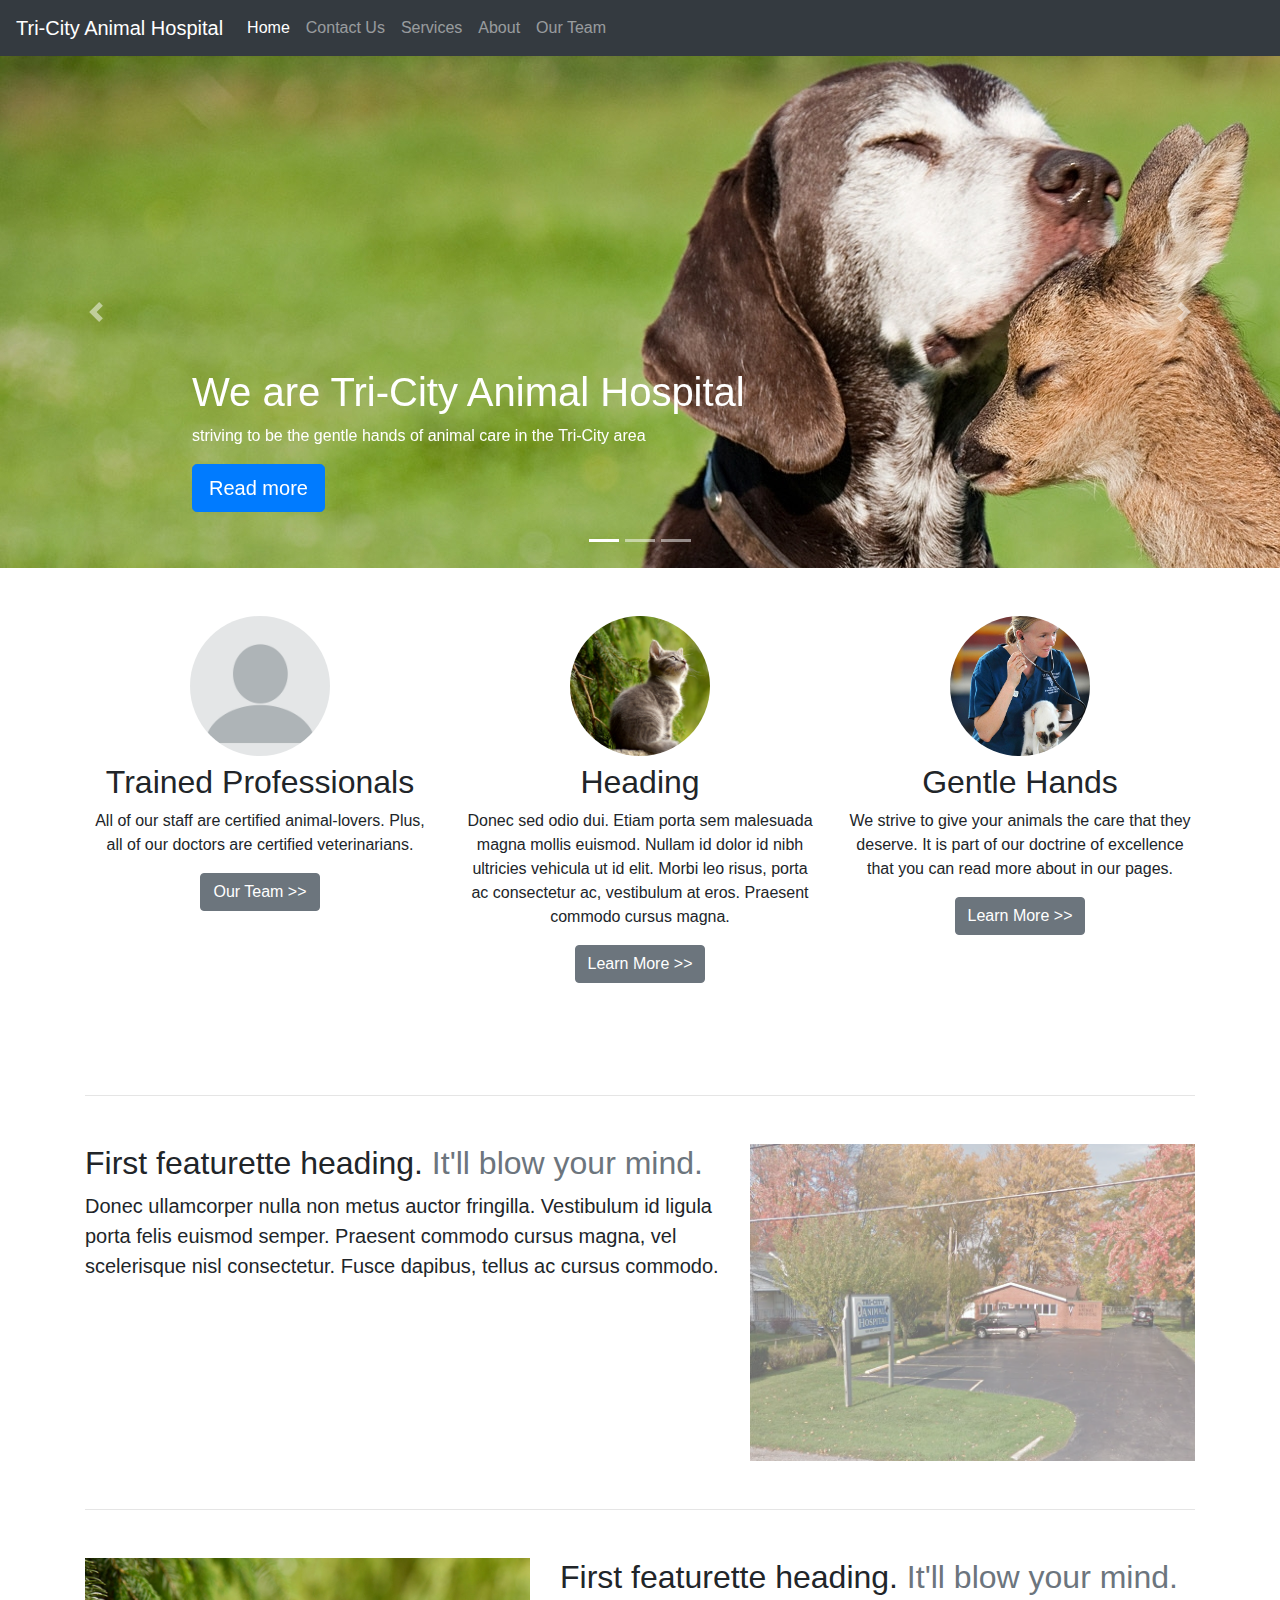
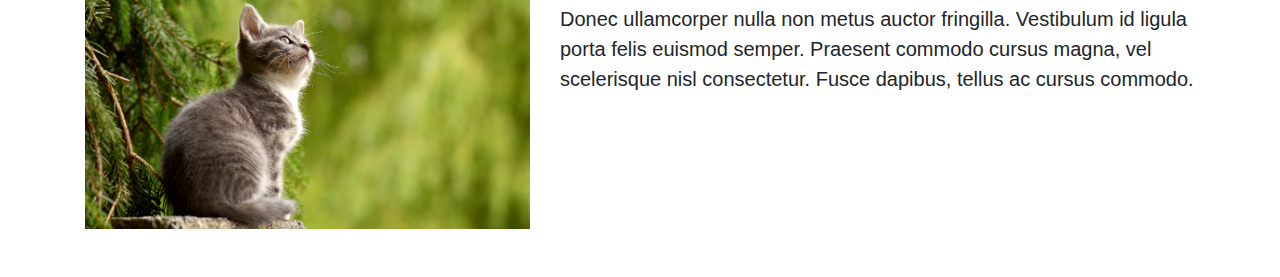
==== commit 9ed1d5a1: "Fix mobile front page" ====
--- a/index.html
+++ b/index.html
@@ -98,7 +98,7 @@
 				<div class="row text-center">
 
 					<div class="col-lg-4 mb-5">
-						<div class="rounded-circle" style="background:url('imgs/dobrzynski.jpg');background-size:cover;"></div>
+						<div class="rounded-circle" style="background:url('imgs/avatar.jpg');background-size:cover;"></div>
 						<h2>Trained Professionals</h2>
 						<p>
 							All of our staff are certified animal-lovers. Plus, all of our doctors are certified veterinarians.
--- a/css/custom.css
+++ b/css/custom.css
@@ -3,6 +3,15 @@
 }
 .carousel-inner {
 	background: url("../imgs/fren.jpg") no-repeat left top fixed;
+}
+@media (max-width: 767px) {
+	.carousel-caption {
+		text-shadow: 3px 3px 4px black;
+	}
+	.carousel-inner {
+		background: url("../imgs/dogs.jpg") center;
+		background-size: cover;
+	}
 }
 .rounded-circle {
 	width:140px;
